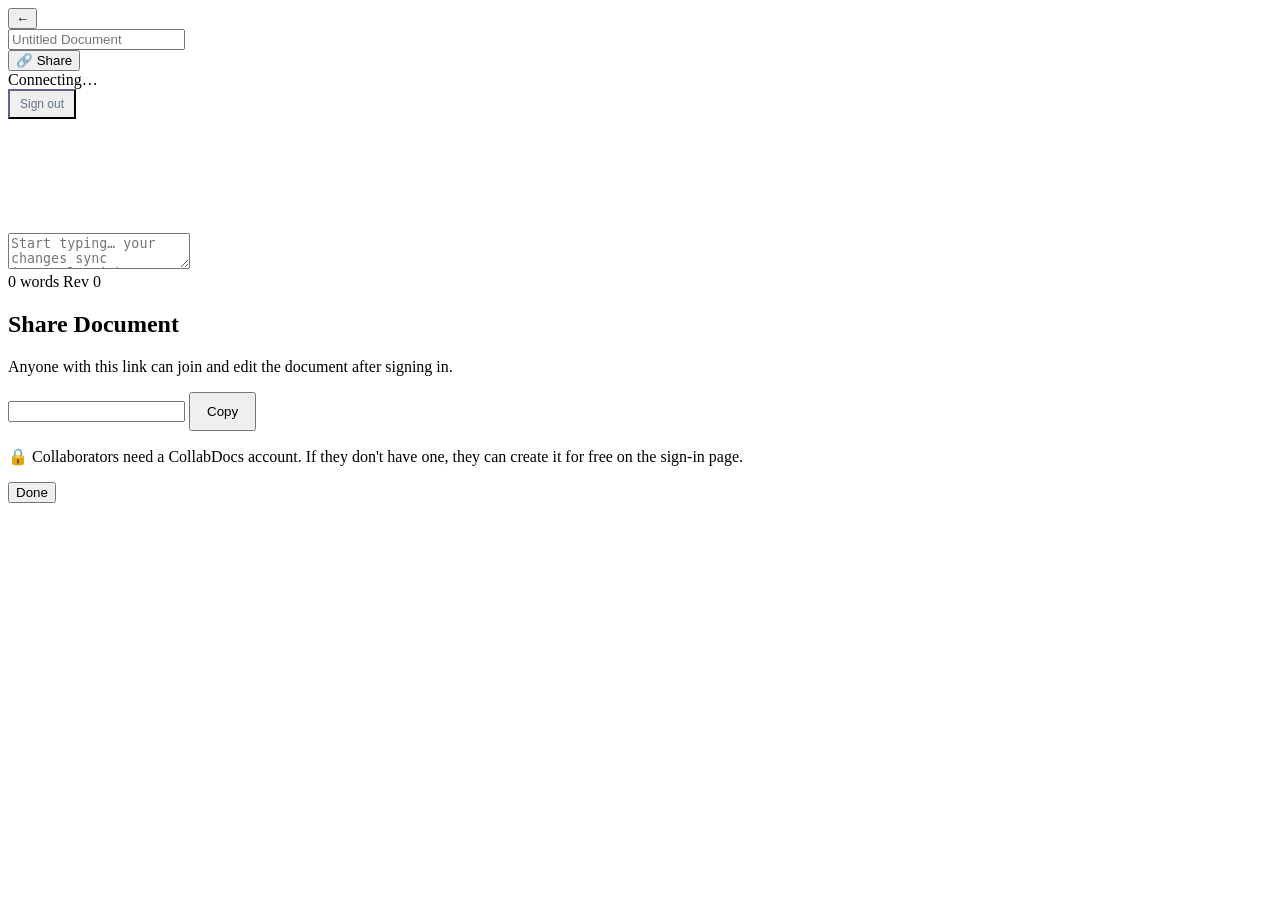
==== frontend/editor.html @ 0943c5ae "Updated" ====
<!DOCTYPE html>
<html lang="en">
<head>
  <meta charset="UTF-8"/>
  <meta name="viewport" content="width=device-width, initial-scale=1.0"/>
  <title>CollabDocs — Editor</title>
  <link rel="stylesheet" href="/static/css/app.css"/>
</head>
<body>
  <div class="editor-layout">

    <!-- Toolbar -->
    <header class="editor-toolbar">
      <div class="toolbar-left">
        <button class="back-btn" id="back-btn" title="Back to documents">←</button>
      </div>

      <div class="toolbar-center">
        <input
          class="doc-title-input"
          id="doc-title"
          type="text"
          placeholder="Untitled Document"
          spellcheck="false"
          autocomplete="off"
        />
      </div>

      <div class="toolbar-right">
        <!-- Active users avatars -->
        <div class="users-bar" id="users-bar"></div>

        <!-- Save status -->
        <span class="save-status" id="save-status"></span>

        <!-- Share button -->
        <button class="share-btn" id="share-btn">
          🔗 Share
        </button>

        <!-- Connection indicator -->
        <div class="status-indicator">
          <span class="status-dot" id="status-dot"></span>
          <span id="status-label" style="white-space:nowrap;">Connecting…</span>
        </div>

        <button class="btn btn-ghost" id="logout-btn"
          style="color:#64748b; border-color:#2a2a3e; font-size:12px; padding:6px 10px;">
          Sign out
        </button>
      </div>
    </header>

    <!-- Editor Body -->
    <div class="editor-body">
      <div class="editor-paper">
        <div class="editor-container">
          <textarea
            id="editor-textarea"
            spellcheck="true"
            placeholder="Start typing… your changes sync instantly with everyone in this document."
          ></textarea>
          <canvas id="cursor-canvas"></canvas>
        </div>
      </div>
    </div>

    <!-- Status bar -->
    <footer class="editor-statusbar">
      <span class="statusbar-item" id="word-count">0 words</span>
      <span class="statusbar-item" id="rev-count">Rev 0</span>
    </footer>

  </div>

  <!-- Share modal -->
  <div class="modal-overlay" id="share-modal">
    <div class="modal">
      <h2>Share Document</h2>
      <p class="modal-desc">Anyone with this link can join and edit the document after signing in.</p>
      <div class="share-link-row">
        <input type="text" id="share-link-input" readonly/>
        <button class="btn btn-primary" id="copy-link-btn" style="width:auto; padding:10px 16px; white-space:nowrap;">Copy</button>
      </div>
      <p class="modal-note">
        🔒 Collaborators need a CollabDocs account. If they don't have one, they can create it for free on the sign-in page.
      </p>
      <div class="modal-footer">
        <button class="btn btn-secondary" id="close-modal">Done</button>
      </div>
    </div>
  </div>

  <div class="toast" id="toast"></div>

  <script type="module" src="/static/js/editor.js"></script>
</body>
</html>
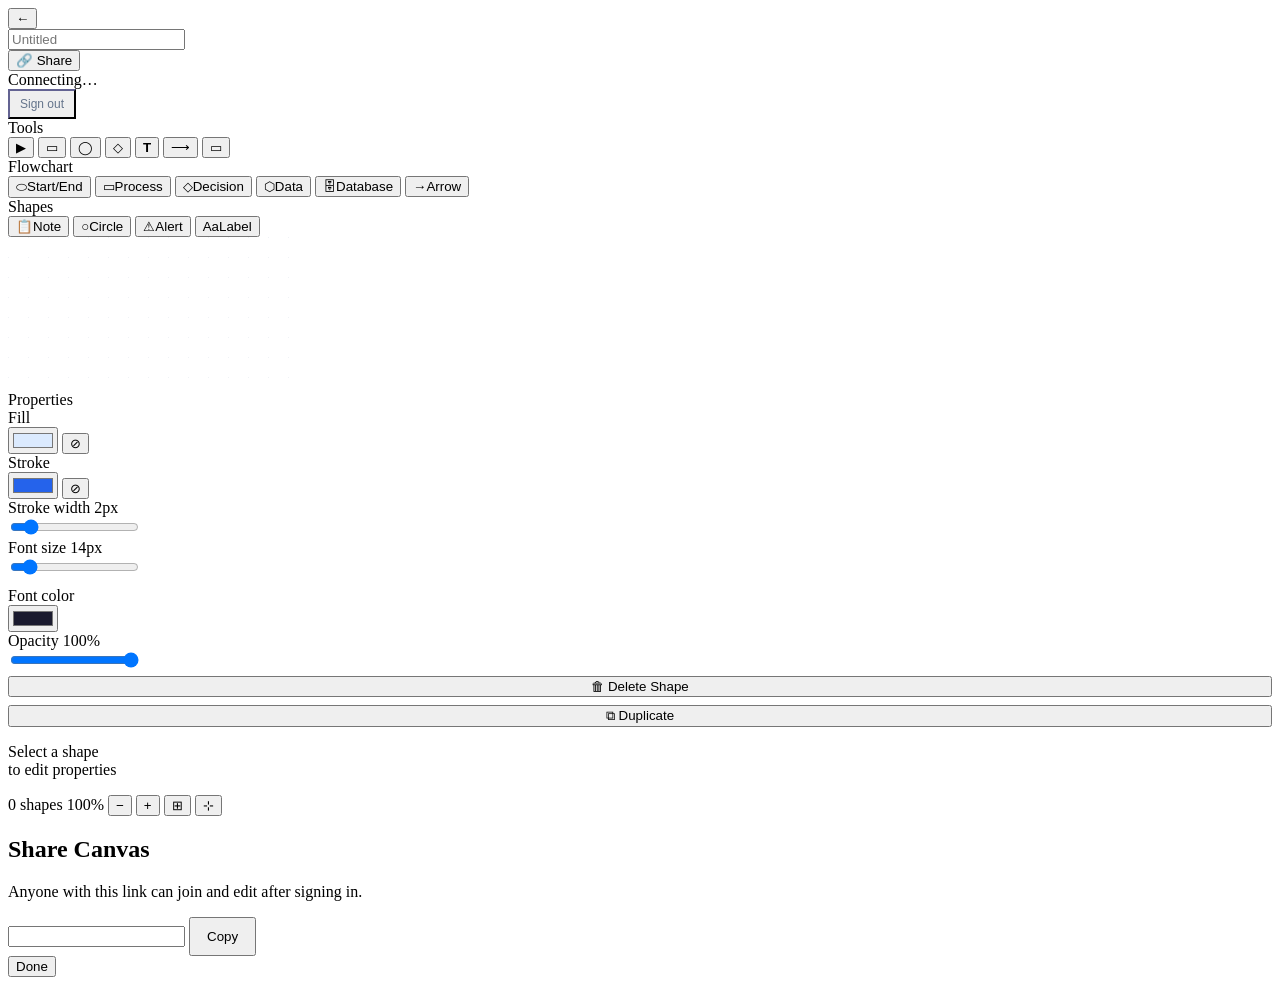
==== commit a5fa23f0: "Included different shapes, text, canvas editing" ====
--- a/frontend/editor.html
+++ b/frontend/editor.html
@@ -3,96 +3,183 @@
 <head>
   <meta charset="UTF-8"/>
   <meta name="viewport" content="width=device-width, initial-scale=1.0"/>
-  <title>CollabDocs — Editor</title>
+  <title>CollabDocs — Canvas</title>
   <link rel="stylesheet" href="/static/css/app.css"/>
 </head>
 <body>
-  <div class="editor-layout">
+<div class="canvas-editor">
 
-    <!-- Toolbar -->
-    <header class="editor-toolbar">
-      <div class="toolbar-left">
-        <button class="back-btn" id="back-btn" title="Back to documents">←</button>
+  <!-- ── Top Toolbar ── -->
+  <header class="editor-toolbar">
+    <div class="toolbar-left">
+      <button class="back-btn" id="back-btn" title="Back">←</button>
+    </div>
+    <div class="toolbar-center">
+      <input class="doc-title-input" id="doc-title" type="text" placeholder="Untitled" spellcheck="false" autocomplete="off"/>
+    </div>
+    <div class="toolbar-right">
+      <div class="users-bar" id="users-bar"></div>
+      <span class="save-status" id="save-status"></span>
+      <button class="share-btn" id="share-btn">🔗 Share</button>
+      <div class="status-indicator">
+        <span class="status-dot" id="status-dot"></span>
+        <span id="status-label" style="white-space:nowrap">Connecting…</span>
+      </div>
+      <button class="btn btn-ghost" id="logout-btn" style="color:#64748b;border-color:#2a2a3e;font-size:12px;padding:6px 10px">Sign out</button>
+    </div>
+  </header>
+
+  <!-- ── Main ── -->
+  <div class="canvas-main">
+
+    <!-- Left Tools Panel -->
+    <aside class="tools-panel">
+      <div class="tool-group-label">Tools</div>
+      <div class="tool-group">
+        <button class="tool-btn active" data-tool="select"       title="Select  V">&#9654;</button>
+        <button class="tool-btn"        data-tool="rect"         title="Rect    R">&#9645;</button>
+        <button class="tool-btn"        data-tool="circle"       title="Circle  C">&#9711;</button>
+        <button class="tool-btn"        data-tool="diamond"      title="Diamond D">&#9671;</button>
+        <button class="tool-btn"        data-tool="text"         title="Text    T" style="font-weight:700">T</button>
+        <button class="tool-btn"        data-tool="arrow"        title="Arrow   A">&#10230;</button>
+        <button class="tool-btn"        data-tool="rounded"      title="Rounded R">&#9645;</button>
       </div>
 
-      <div class="toolbar-center">
-        <input
-          class="doc-title-input"
-          id="doc-title"
-          type="text"
-          placeholder="Untitled Document"
-          spellcheck="false"
-          autocomplete="off"
-        />
+      <div class="tool-divider"></div>
+      <div class="tool-group-label">Flowchart</div>
+      <div class="tool-group flowchart-presets">
+        <button class="preset-btn" data-type="rounded"      title="Terminator">⬭<span>Start/End</span></button>
+        <button class="preset-btn" data-type="rect"         title="Process">▭<span>Process</span></button>
+        <button class="preset-btn" data-type="diamond"      title="Decision">◇<span>Decision</span></button>
+        <button class="preset-btn" data-type="parallelogram"title="Data I/O">⬡<span>Data</span></button>
+        <button class="preset-btn" data-type="cylinder"     title="Database">🗄<span>Database</span></button>
+        <button class="preset-btn" data-type="arrow"        title="Connector">→<span>Arrow</span></button>
       </div>
 
-      <div class="toolbar-right">
-        <!-- Active users avatars -->
-        <div class="users-bar" id="users-bar"></div>
+      <div class="tool-divider"></div>
+      <div class="tool-group-label">Shapes</div>
+      <div class="tool-group flowchart-presets">
+        <button class="preset-btn" data-type="rect"    data-fill="#fef9c3" data-stroke="#ca8a04" title="Note">📋<span>Note</span></button>
+        <button class="preset-btn" data-type="circle"  data-fill="#dcfce7" data-stroke="#16a34a" title="Circle">○<span>Circle</span></button>
+        <button class="preset-btn" data-type="rect"    data-fill="#fee2e2" data-stroke="#dc2626" data-rx="8" title="Alert">⚠<span>Alert</span></button>
+        <button class="preset-btn" data-type="text"    title="Label">Aa<span>Label</span></button>
+      </div>
+    </aside>
 
-        <!-- Save status -->
-        <span class="save-status" id="save-status"></span>
+    <!-- Canvas -->
+    <div class="canvas-container" id="canvas-container">
+      <svg id="canvas-svg" xmlns="http://www.w3.org/2000/svg" tabindex="0">
+        <defs>
+          <marker id="arrowhead" markerWidth="10" markerHeight="7"
+                  refX="9" refY="3.5" orient="auto" markerUnits="strokeWidth">
+            <polygon points="0 0,10 3.5,0 7" fill="#475569"/>
+          </marker>
+          <marker id="arrowhead-blue" markerWidth="10" markerHeight="7"
+                  refX="9" refY="3.5" orient="auto" markerUnits="strokeWidth">
+            <polygon points="0 0,10 3.5,0 7" fill="#2563eb"/>
+          </marker>
+          <pattern id="grid-dots" width="20" height="20" patternUnits="userSpaceOnUse">
+            <circle cx="0" cy="0" r="0.8" fill="#cbd5e1"/>
+          </pattern>
+        </defs>
+        <!-- viewport group — zoom/pan applied here -->
+        <g id="viewport">
+          <rect id="canvas-bg" x="-2000" y="-2000" width="8000" height="8000" fill="white"/>
+          <rect id="grid-bg"   x="-2000" y="-2000" width="8000" height="8000" fill="url(#grid-dots)" opacity="0.7"/>
+          <g id="shapes-layer"></g>
+          <g id="drawing-layer"></g>
+          <g id="selection-layer"></g>
+          <g id="remote-cursors"></g>
+        </g>
+      </svg>
 
-        <!-- Share button -->
-        <button class="share-btn" id="share-btn">
-          🔗 Share
+      <!-- Text editor overlay (positioned absolutely when editing) -->
+      <textarea id="text-overlay" class="text-overlay" style="display:none"></textarea>
+    </div>
+
+    <!-- Right Properties Panel -->
+    <aside class="props-panel" id="props-panel">
+      <div class="props-title">Properties</div>
+
+      <div class="props-section" id="fill-section">
+        <div class="props-label">Fill</div>
+        <div class="color-swatches" id="fill-swatches"></div>
+        <div class="color-row">
+          <input type="color" id="fill-custom" class="color-picker" value="#dbeafe" title="Custom fill"/>
+          <button class="btn-swatch no-fill" id="fill-none" title="No fill">⊘</button>
+        </div>
+      </div>
+
+      <div class="props-section">
+        <div class="props-label">Stroke</div>
+        <div class="color-swatches" id="stroke-swatches"></div>
+        <div class="color-row">
+          <input type="color" id="stroke-custom" class="color-picker" value="#2563eb" title="Custom stroke"/>
+          <button class="btn-swatch no-fill" id="stroke-none" title="No stroke">⊘</button>
+        </div>
+      </div>
+
+      <div class="props-section">
+        <div class="props-label">Stroke width <span id="sw-val">2</span>px</div>
+        <input type="range" id="stroke-width" min="1" max="10" value="2" class="props-range"/>
+      </div>
+
+      <div class="props-section" id="text-props">
+        <div class="props-label">Font size <span id="fs-val">14</span>px</div>
+        <input type="range" id="font-size" min="10" max="48" value="14" class="props-range"/>
+        <div class="props-label" style="margin-top:8px">Font color</div>
+        <input type="color" id="font-color" class="color-picker" value="#1a1a2e"/>
+      </div>
+
+      <div class="props-section">
+        <div class="props-label">Opacity <span id="op-val">100</span>%</div>
+        <input type="range" id="opacity" min="10" max="100" value="100" class="props-range"/>
+      </div>
+
+      <div class="props-section">
+        <button class="btn btn-danger" id="delete-btn" style="width:100%;margin-top:4px">
+          🗑 Delete Shape
         </button>
-
-        <!-- Connection indicator -->
-        <div class="status-indicator">
-          <span class="status-dot" id="status-dot"></span>
-          <span id="status-label" style="white-space:nowrap;">Connecting…</span>
-        </div>
-
-        <button class="btn btn-ghost" id="logout-btn"
-          style="color:#64748b; border-color:#2a2a3e; font-size:12px; padding:6px 10px;">
-          Sign out
+        <button class="btn btn-secondary" id="duplicate-btn" style="width:100%;margin-top:8px">
+          ⧉ Duplicate
         </button>
       </div>
-    </header>
 
-    <!-- Editor Body -->
-    <div class="editor-body">
-      <div class="editor-paper">
-        <div class="editor-container">
-          <textarea
-            id="editor-textarea"
-            spellcheck="true"
-            placeholder="Start typing… your changes sync instantly with everyone in this document."
-          ></textarea>
-          <canvas id="cursor-canvas"></canvas>
-        </div>
+      <div class="props-empty" id="props-empty">
+        <p>Select a shape<br/>to edit properties</p>
       </div>
-    </div>
-
-    <!-- Status bar -->
-    <footer class="editor-statusbar">
-      <span class="statusbar-item" id="word-count">0 words</span>
-      <span class="statusbar-item" id="rev-count">Rev 0</span>
-    </footer>
-
+    </aside>
   </div>
 
-  <!-- Share modal -->
-  <div class="modal-overlay" id="share-modal">
-    <div class="modal">
-      <h2>Share Document</h2>
-      <p class="modal-desc">Anyone with this link can join and edit the document after signing in.</p>
-      <div class="share-link-row">
-        <input type="text" id="share-link-input" readonly/>
-        <button class="btn btn-primary" id="copy-link-btn" style="width:auto; padding:10px 16px; white-space:nowrap;">Copy</button>
-      </div>
-      <p class="modal-note">
-        🔒 Collaborators need a CollabDocs account. If they don't have one, they can create it for free on the sign-in page.
-      </p>
-      <div class="modal-footer">
-        <button class="btn btn-secondary" id="close-modal">Done</button>
-      </div>
+  <!-- Status bar -->
+  <footer class="editor-statusbar">
+    <span class="statusbar-item" id="shape-count">0 shapes</span>
+    <span class="statusbar-item" id="zoom-label">100%</span>
+    <button class="btn-icon" id="zoom-out" title="Zoom out">−</button>
+    <button class="btn-icon" id="zoom-in"  title="Zoom in">+</button>
+    <button class="btn-icon" id="fit-btn"  title="Fit to screen">⊞</button>
+    <button class="btn-icon" id="grid-toggle" title="Toggle grid">⊹</button>
+  </footer>
+
+</div>
+
+<!-- Share modal (reused from old editor) -->
+<div class="modal-overlay" id="share-modal">
+  <div class="modal">
+    <h2>Share Canvas</h2>
+    <p class="modal-desc">Anyone with this link can join and edit after signing in.</p>
+    <div class="share-link-row">
+      <input type="text" id="share-link-input" readonly/>
+      <button class="btn btn-primary" id="copy-link-btn" style="width:auto;padding:10px 16px;white-space:nowrap">Copy</button>
+    </div>
+    <div class="modal-footer">
+      <button class="btn btn-secondary" id="close-modal">Done</button>
     </div>
   </div>
+</div>
 
-  <div class="toast" id="toast"></div>
+<div class="toast" id="toast"></div>
 
-  <script type="module" src="/static/js/editor.js"></script>
+<script type="module" src="/static/js/editor.js"></script>
 </body>
 </html>
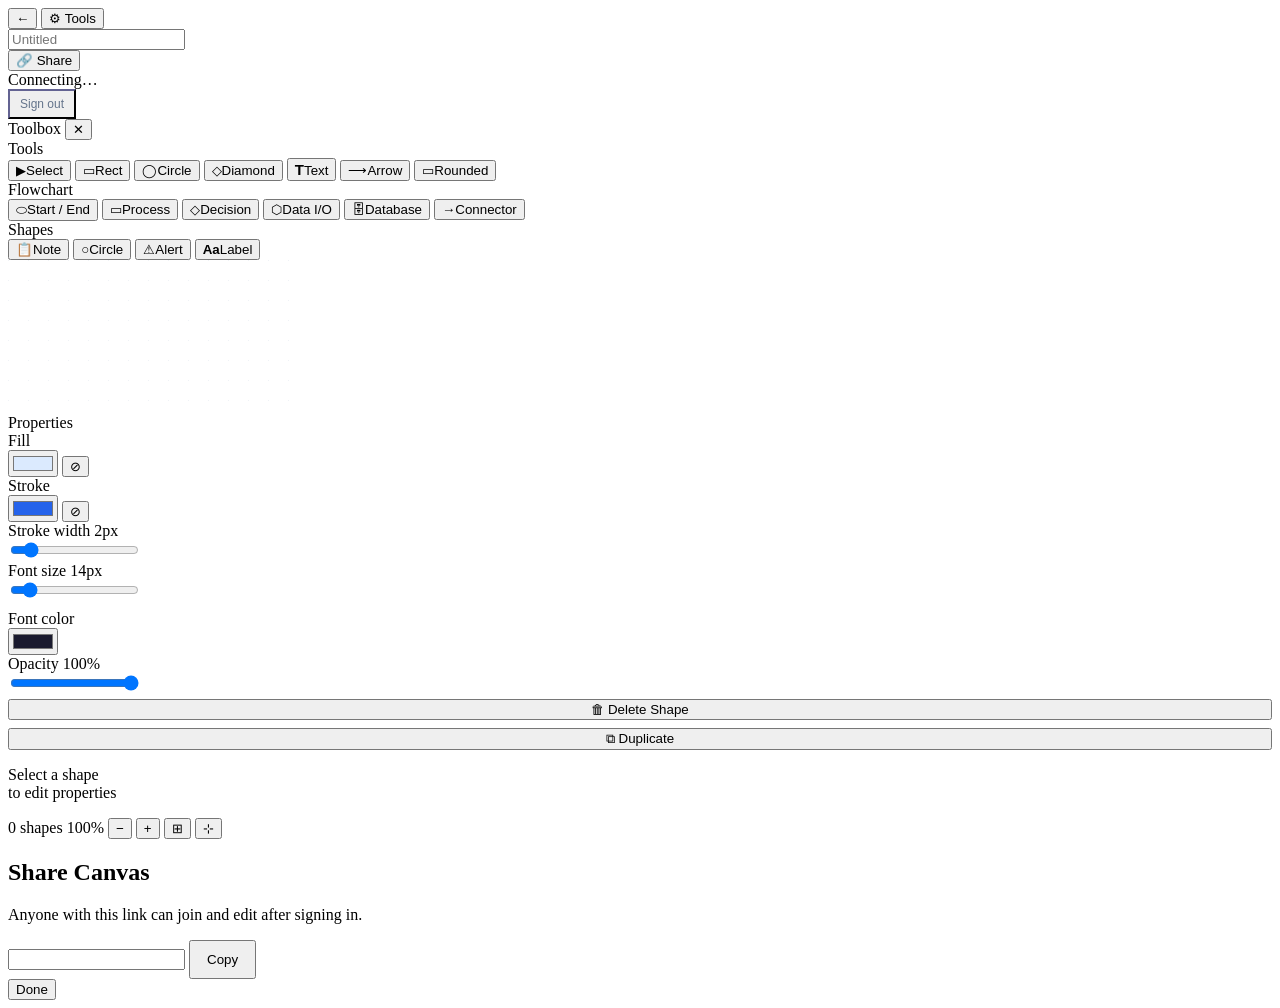
==== commit 8324ea37: "Ux fixes" ====
--- a/frontend/editor.html
+++ b/frontend/editor.html
@@ -13,6 +13,9 @@
   <header class="editor-toolbar">
     <div class="toolbar-left">
       <button class="back-btn" id="back-btn" title="Back">←</button>
+      <button class="tools-toggle-btn" id="tools-toggle-btn" title="Open toolbox">
+        <span>⚙</span> Tools
+      </button>
     </div>
     <div class="toolbar-center">
       <input class="doc-title-input" id="doc-title" type="text" placeholder="Untitled" spellcheck="false" autocomplete="off"/>
@@ -32,37 +35,80 @@
   <!-- ── Main ── -->
   <div class="canvas-main">
 
-    <!-- Left Tools Panel -->
-    <aside class="tools-panel">
-      <div class="tool-group-label">Tools</div>
-      <div class="tool-group">
-        <button class="tool-btn active" data-tool="select"       title="Select  V">&#9654;</button>
-        <button class="tool-btn"        data-tool="rect"         title="Rect    R">&#9645;</button>
-        <button class="tool-btn"        data-tool="circle"       title="Circle  C">&#9711;</button>
-        <button class="tool-btn"        data-tool="diamond"      title="Diamond D">&#9671;</button>
-        <button class="tool-btn"        data-tool="text"         title="Text    T" style="font-weight:700">T</button>
-        <button class="tool-btn"        data-tool="arrow"        title="Arrow   A">&#10230;</button>
-        <button class="tool-btn"        data-tool="rounded"      title="Rounded R">&#9645;</button>
-      </div>
-
-      <div class="tool-divider"></div>
-      <div class="tool-group-label">Flowchart</div>
-      <div class="tool-group flowchart-presets">
-        <button class="preset-btn" data-type="rounded"      title="Terminator">⬭<span>Start/End</span></button>
-        <button class="preset-btn" data-type="rect"         title="Process">▭<span>Process</span></button>
-        <button class="preset-btn" data-type="diamond"      title="Decision">◇<span>Decision</span></button>
-        <button class="preset-btn" data-type="parallelogram"title="Data I/O">⬡<span>Data</span></button>
-        <button class="preset-btn" data-type="cylinder"     title="Database">🗄<span>Database</span></button>
-        <button class="preset-btn" data-type="arrow"        title="Connector">→<span>Arrow</span></button>
-      </div>
-
-      <div class="tool-divider"></div>
-      <div class="tool-group-label">Shapes</div>
-      <div class="tool-group flowchart-presets">
-        <button class="preset-btn" data-type="rect"    data-fill="#fef9c3" data-stroke="#ca8a04" title="Note">📋<span>Note</span></button>
-        <button class="preset-btn" data-type="circle"  data-fill="#dcfce7" data-stroke="#16a34a" title="Circle">○<span>Circle</span></button>
-        <button class="preset-btn" data-type="rect"    data-fill="#fee2e2" data-stroke="#dc2626" data-rx="8" title="Alert">⚠<span>Alert</span></button>
-        <button class="preset-btn" data-type="text"    title="Label">Aa<span>Label</span></button>
+    <!-- Floating Tools Panel (toggled via toolbar button) -->
+    <aside class="tools-panel" id="tools-panel">
+      <div class="tools-panel-header">
+        <span class="tools-panel-title">Toolbox</span>
+        <button class="tools-panel-close" id="tools-panel-close" title="Close">✕</button>
+      </div>
+
+      <div class="tool-section">
+        <div class="tool-group-label">Tools</div>
+        <div class="tool-group">
+          <button class="tool-btn active" data-tool="select"  title="Select (V)">
+            <span class="tool-icon">&#9654;</span><span class="tool-lbl">Select</span>
+          </button>
+          <button class="tool-btn" data-tool="rect"    title="Rectangle (R)">
+            <span class="tool-icon">&#9645;</span><span class="tool-lbl">Rect</span>
+          </button>
+          <button class="tool-btn" data-tool="circle"  title="Circle (C)">
+            <span class="tool-icon">&#9711;</span><span class="tool-lbl">Circle</span>
+          </button>
+          <button class="tool-btn" data-tool="diamond" title="Diamond (D)">
+            <span class="tool-icon">&#9671;</span><span class="tool-lbl">Diamond</span>
+          </button>
+          <button class="tool-btn" data-tool="text"    title="Text (T)">
+            <span class="tool-icon" style="font-weight:700;font-size:15px">T</span><span class="tool-lbl">Text</span>
+          </button>
+          <button class="tool-btn" data-tool="arrow"   title="Arrow (A)">
+            <span class="tool-icon">&#10230;</span><span class="tool-lbl">Arrow</span>
+          </button>
+          <button class="tool-btn" data-tool="rounded" title="Rounded Rect">
+            <span class="tool-icon">&#9645;</span><span class="tool-lbl">Rounded</span>
+          </button>
+        </div>
+      </div>
+
+      <div class="tool-section">
+        <div class="tool-group-label">Flowchart</div>
+        <div class="tool-group flowchart-presets">
+          <button class="preset-btn" data-type="rounded"       title="Terminator">
+            <span class="preset-icon">⬭</span><span>Start / End</span>
+          </button>
+          <button class="preset-btn" data-type="rect"          title="Process">
+            <span class="preset-icon">▭</span><span>Process</span>
+          </button>
+          <button class="preset-btn" data-type="diamond"       title="Decision">
+            <span class="preset-icon">◇</span><span>Decision</span>
+          </button>
+          <button class="preset-btn" data-type="parallelogram" title="Data I/O">
+            <span class="preset-icon">⬡</span><span>Data I/O</span>
+          </button>
+          <button class="preset-btn" data-type="cylinder"      title="Database">
+            <span class="preset-icon">🗄</span><span>Database</span>
+          </button>
+          <button class="preset-btn" data-type="arrow"         title="Connector">
+            <span class="preset-icon">→</span><span>Connector</span>
+          </button>
+        </div>
+      </div>
+
+      <div class="tool-section">
+        <div class="tool-group-label">Shapes</div>
+        <div class="tool-group flowchart-presets">
+          <button class="preset-btn" data-type="rect"   data-fill="#fef9c3" data-stroke="#ca8a04" title="Sticky Note">
+            <span class="preset-icon">📋</span><span>Note</span>
+          </button>
+          <button class="preset-btn" data-type="circle" data-fill="#dcfce7" data-stroke="#16a34a" title="Circle">
+            <span class="preset-icon">○</span><span>Circle</span>
+          </button>
+          <button class="preset-btn" data-type="rect"   data-fill="#fee2e2" data-stroke="#dc2626" data-rx="8" title="Alert">
+            <span class="preset-icon">⚠</span><span>Alert</span>
+          </button>
+          <button class="preset-btn" data-type="text"   title="Text Label">
+            <span class="preset-icon" style="font-weight:700">Aa</span><span>Label</span>
+          </button>
+        </div>
       </div>
     </aside>
 
